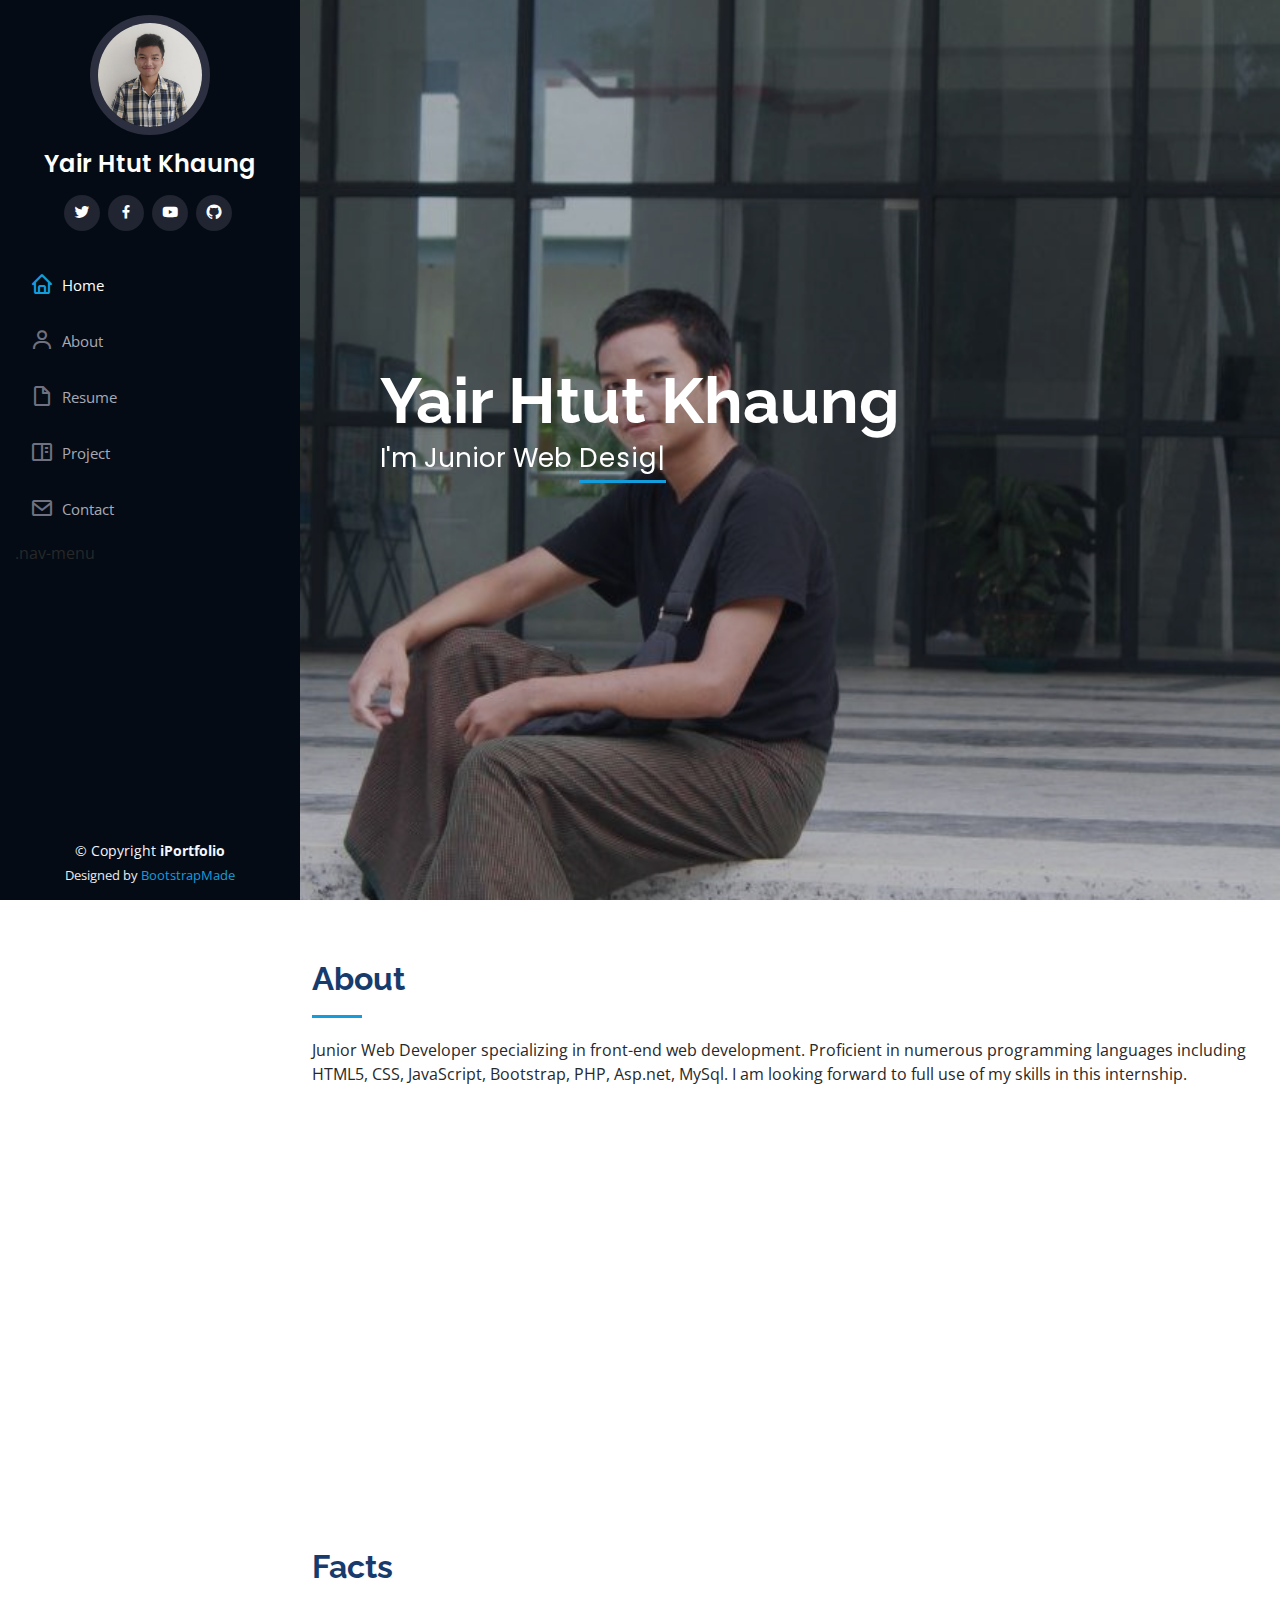
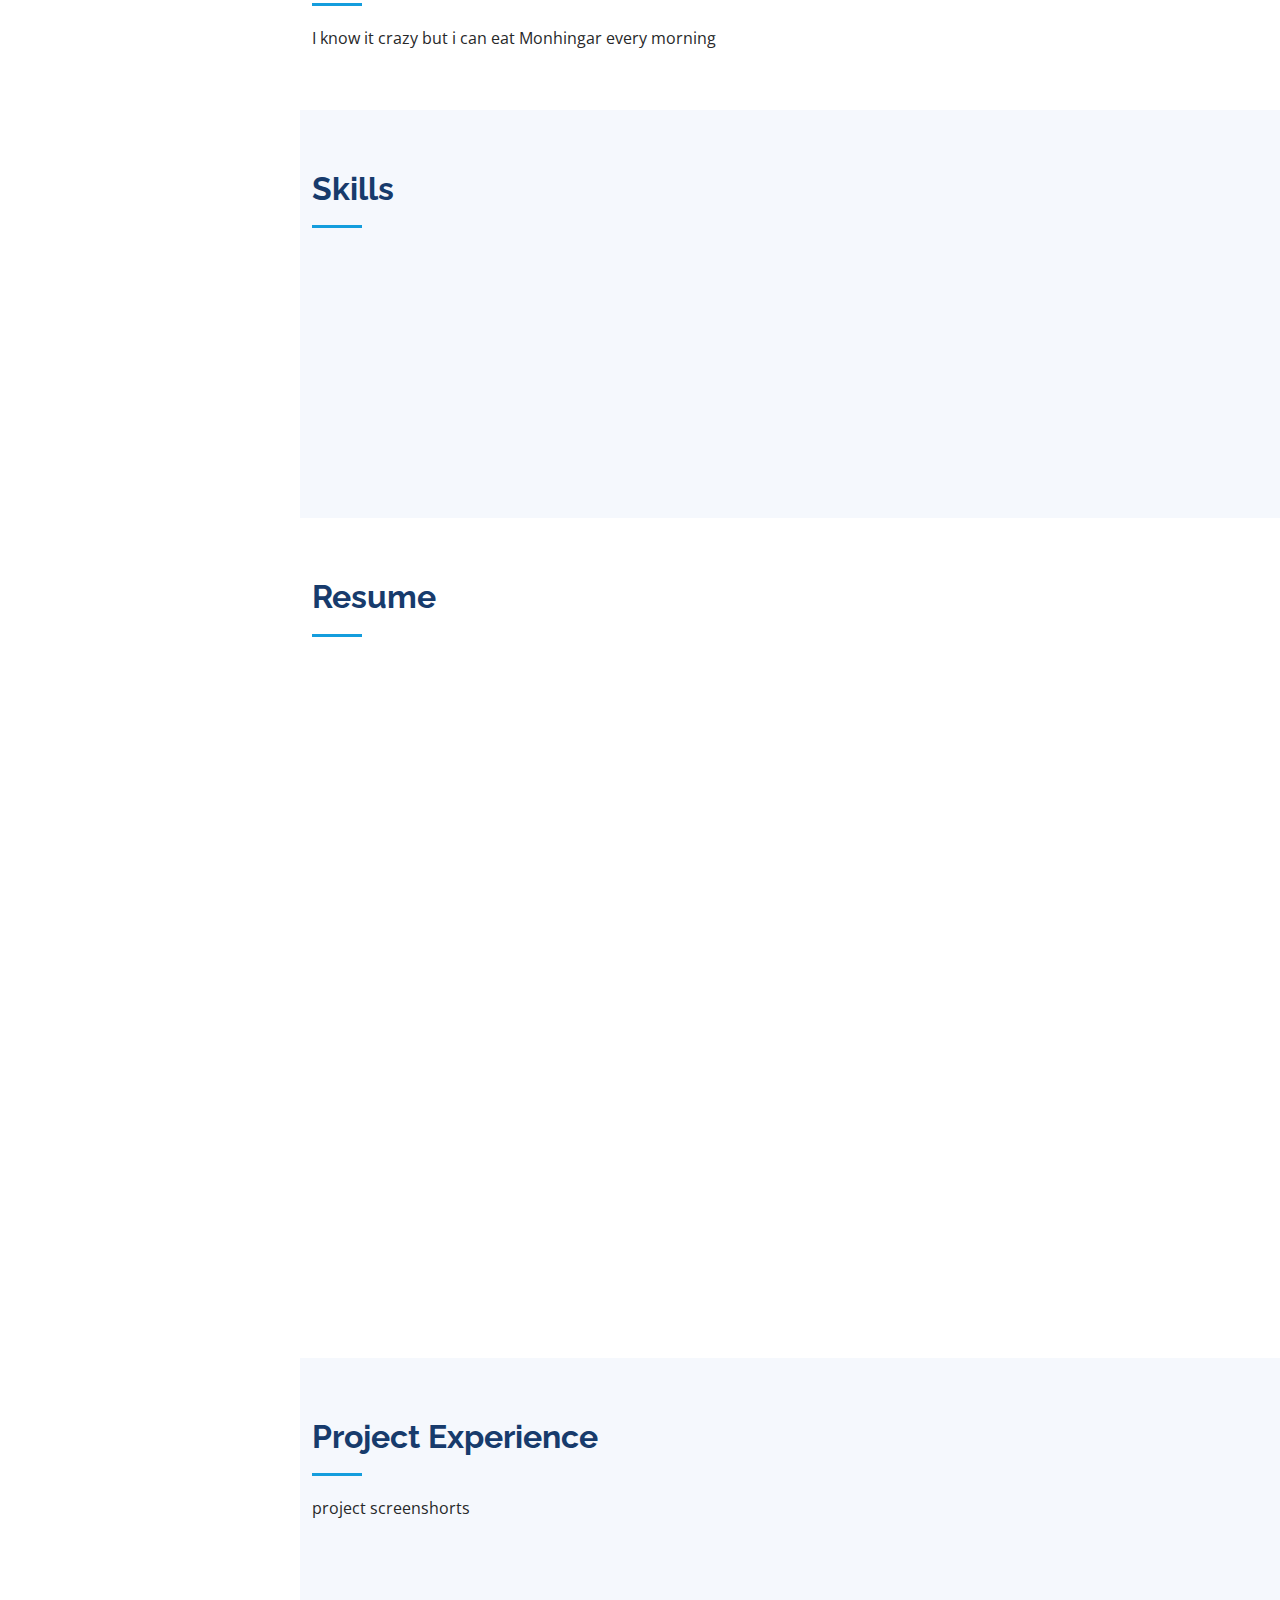
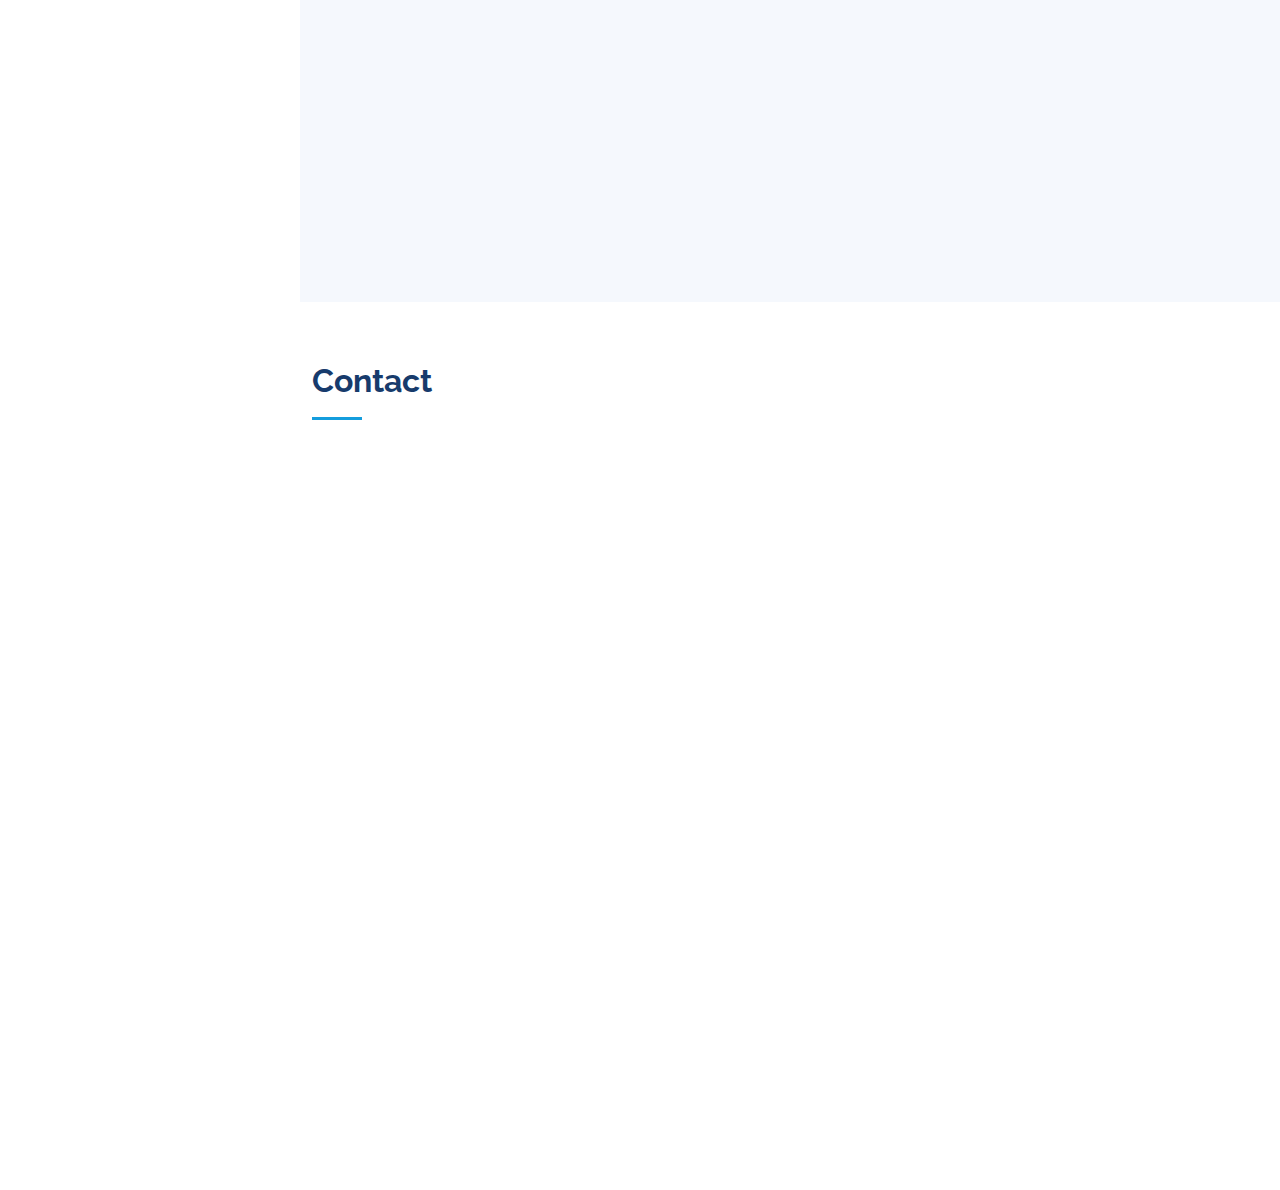
==== index.html @ b3770224 "commit changes" ====
<!DOCTYPE html>
<html lang="en">

<head>
  <meta charset="utf-8">
  <meta content="width=device-width, initial-scale=1.0" name="viewport">

  <title>iPortfolio Bootstrap Template - Index</title>
  <meta content="" name="description">
  <meta content="" name="keywords">

  <!-- Favicons -->
  <link href="assets/img/favicon.png" rel="icon">
  <link href="assets/img/apple-touch-icon.png" rel="apple-touch-icon">

  <!-- Google Fonts -->
  <link href="https://fonts.googleapis.com/css?family=Open+Sans:300,300i,400,400i,600,600i,700,700i|Raleway:300,300i,400,400i,500,500i,600,600i,700,700i|Poppins:300,300i,400,400i,500,500i,600,600i,700,700i" rel="stylesheet">

  <!-- Vendor CSS Files -->
  <link href="assets/vendor/aos/aos.css" rel="stylesheet">
  <link href="assets/vendor/bootstrap/css/bootstrap.min.css" rel="stylesheet">
  <link href="assets/vendor/bootstrap-icons/bootstrap-icons.css" rel="stylesheet">
  <link href="assets/vendor/boxicons/css/boxicons.min.css" rel="stylesheet">
  <link href="assets/vendor/glightbox/css/glightbox.min.css" rel="stylesheet">
  <link href="assets/vendor/swiper/swiper-bundle.min.css" rel="stylesheet">

  <!-- Template Main CSS File -->
  <link href="assets/css/style.css" rel="stylesheet">

  <!-- =======================================================
  * Template Name: iPortfolio - v3.7.0
  * Template URL: https://bootstrapmade.com/iportfolio-bootstrap-portfolio-websites-template/
  * Author: BootstrapMade.com
  * License: https://bootstrapmade.com/license/
  ======================================================== -->
</head>

<body>

  <!-- ======= Mobile nav toggle button ======= -->
  <i class="bi bi-list mobile-nav-toggle d-xl-none"></i>

  <!-- ======= Header ======= -->
  <header id="header">
    <div class="d-flex flex-column">

      <div class="profile">
        <img src="profile.jpg" alt="" class="img-fluid rounded-circle">
        <h1 class="text-light"><a href="index.html">Yair Htut Khaung</a></h1>
        <div class="social-links mt-3 text-center">
          <a href="https://twitter.com/YairHtutKhaung2?t=7IP4SUhb2MnYCAdB_dyRrg&s=09" class="twitter"><i class="bx bxl-twitter"></i></a>
          <a href="https://www.facebook.com/profile.php?id=100009068764516" class="facebook"><i class="bx bxl-facebook"></i></a>
          <a href="https://www.youtube.com/channel/UCmIeLTL4tIaDgio_9RzKnEw" class="youtube"><i class="bx bxl-youtube"></i></a>
          <a href="https://github.com/shino35" class="github"><i class="bx bxl-github"></i></a>
          <!-- <a href="#" class="linkedin"><i class="bx bxl-you"></i></a> -->
        </div> 
      </div>

      <nav id="navbar" class="nav-menu navbar">
        <ul>
          <li><a href="#hero" class="nav-link scrollto active"><i class="bx bx-home"></i> <span>Home</span></a></li>
          <li><a href="#about" class="nav-link scrollto"><i class="bx bx-user"></i> <span>About</span></a></li>
          <li><a href="#resume" class="nav-link scrollto"><i class="bx bx-file-blank"></i> <span>Resume</span></a></li>
          <li><a href="#portfolio" class="nav-link scrollto"><i class="bx bx-book-content"></i> <span>Project</span></a></li>
          <!-- <li><a href="#services" class="nav-link scrollto"><i class="bx bx-server"></i> <span>Services</span></a></li> -->
          <li><a href="#contact" class="nav-link scrollto"><i class="bx bx-envelope"></i> <span>Contact</span></a></li>
        </ul>
      </nav>.nav-menu
    </div>
  </header><!-- End Header -->

  <!-- ======= Hero Section ======= -->
  <section id="hero" class="d-flex flex-column justify-content-center align-items-center">
    <div class="hero-container" data-aos="fade-in">
      <h1>Yair Htut Khaung</h1>
      <p>I'm Junior Web <span class="typed" data-typed-items=" Designer, Developer, UI / UX"></span></p>
    </div>
  </section><!-- End Hero -->

  <main id="main">

    <!-- ======= About Section ======= -->
    <section id="about" class="about">
      <div class="container">

        <div class="section-title">
          <h2>About</h2>
          <p>Junior Web Developer specializing in front-end web development. Proficient in
            numerous programming languages including HTML5, CSS, JavaScript, Bootstrap,
            PHP, Asp.net, MySql. I am looking forward to full use of my skills in this internship.</p>
        </div>

        <div class="row">
          <div class="col-lg-4" data-aos="fade-right">
            <img src="main.jpg" class="img-fluid" alt="">
          </div>
          <div class="col-lg-8 pt-4 pt-lg-0 content" data-aos="fade-left">
            <h3>Junior Web Developer &amp; Junior UI/UX Designer.</h3>
            <!-- <p class="fst-italic">
              Lorem ipsum dolor sit amet, consectetur adipiscing elit, sed do eiusmod tempor incididunt ut labore et dolore
              magna aliqua.
            </p>  -->
            <br><br><br>
            <div class="row">
              <div class="col-lg-6">
                <table>
                  <tr>
                    <td>
                      <i class="bi bi-chevron-right" style="color:lightseagreen;"></i><strong>Birthday</strong><br><br>
                    </td>
                    <td>
                       <span>&nbsp;&nbsp;: 28 June 2000</span><br><br>
                    </td>
                  </tr>
                  <tr>
                    <td>
                      <i class="bi bi-chevron-right" style="color:lightseagreen;"></i><strong>Email</strong><br><br>
                    </td>
                    <td>
                       <span>&nbsp;&nbsp;: yairhtut35p@gmail.com</span><br><br>
                    </td>
                  </tr>
                  <tr>
                    <td>
                      <i class="bi bi-chevron-right" style="color:lightseagreen;"></i><strong>Phone</strong><br><br>
                    </td>
                    <td>
                       <span>&nbsp;&nbsp;: 09-751486789</span><br><br>
                    </td>
                  </tr>
                  <tr>
                    <td>
                      <i class="bi bi-chevron-right" style="color:lightseagreen;"></i><strong>Address</strong><br><br>
                    </td>
                    <td>
                       <span>&nbsp;&nbsp;: Taungoo, Bago</span><br><br>
                    </td>
                  </tr>
                </table>
                <!-- <ul>
                  
                  <li><i class="bi bi-chevron-right"></i> <strong>Birthday</strong> <span>28 June 2000</span></li>
                  <li><i class="bi bi-chevron-right"></i> <strong>Email:</strong> <span>yairhtut35p@gmail.com</span></li>
                  <li><i class="bi bi-chevron-right"></i> <strong>Phone:</strong> <span>09-751486789</span></li>
                  <li><i class="bi bi-chevron-right"></i> <strong>Address:</strong> <span>Taungoo, Bago</span></li>
                </ul> -->
              </div>
              <!-- <div class="col-lg-6">
                <ul>
                  <li><i class="bi bi-chevron-right"></i> <strong>Age:</strong> <span>30</span></li>
                  <li><i class="bi bi-chevron-right"></i> <strong>Degree:</strong> <span>Master</span></li>
                  <li><i class="bi bi-chevron-right"></i> <strong>PhEmailone:</strong> <span>email@example.com</span></li>
                  <li><i class="bi bi-chevron-right"></i> <strong>Freelance:</strong> <span>Available</span></li>
                </ul>
              </div> -->
            </div>
           
          </div>
        </div>

      </div>
    </section><!-- End About Section -->
 <!-- ======= Facts Section ======= -->
    <section id="facts" class="facts">
      <div class="container">

        <div class="section-title">
          <h2>Facts</h2>
          <p>I know it crazy but i can eat Monhingar every morning</p>
        </div>

        <!-- <div class="row no-gutters">

          <div class="col-lg-3 col-md-6 d-md-flex align-items-md-stretch" data-aos="fade-up">
            <div class="count-box">
              <i class="bi bi-emoji-smile"></i>
              <span data-purecounter-start="0" data-purecounter-end="232" data-purecounter-duration="1" class="purecounter"></span>
              <p><strong>Happy Clients</strong> consequuntur quae</p>
            </div>
          </div>

          <div class="col-lg-3 col-md-6 d-md-flex align-items-md-stretch" data-aos="fade-up" data-aos-delay="100">
            <div class="count-box">
              <i class="bi bi-journal-richtext"></i>
              <span data-purecounter-start="0" data-purecounter-end="521" data-purecounter-duration="1" class="purecounter"></span>
              <p><strong>Projects</strong> adipisci atque cum quia aut</p>
            </div>
          </div>

          <div class="col-lg-3 col-md-6 d-md-flex align-items-md-stretch" data-aos="fade-up" data-aos-delay="200">
            <div class="count-box">
              <i class="bi bi-headset"></i>
              <span data-purecounter-start="0" data-purecounter-end="1453" data-purecounter-duration="1" class="purecounter"></span>
              <p><strong>Hours Of Support</strong> aut commodi quaerat</p>
            </div>
          </div>

          <div class="col-lg-3 col-md-6 d-md-flex align-items-md-stretch" data-aos="fade-up" data-aos-delay="300">
            <div class="count-box">
              <i class="bi bi-people"></i>
              <span data-purecounter-start="0" data-purecounter-end="32" data-purecounter-duration="1" class="purecounter"></span>
              <p><strong>Hard Workers</strong> rerum asperiores dolor</p>
            </div>
          </div>

        </div> -->

      </div>
    </section><!-- End Facts Section -->

    <!-- ======= Skills Section ======= -->
    <section id="skills" class="skills section-bg">
      <div class="container">

        <div class="section-title">
          <h2>Skills</h2>
          <!-- <p>Magnam dolores commodi suscipit. Necessitatibus eius consequatur ex aliquid fuga eum quidem. Sit sint consectetur velit. Quisquam quos quisquam cupiditate. Et nemo qui impedit suscipit alias ea. Quia fugiat sit in iste officiis commodi quidem hic quas.</p> -->
        </div>

        <div class="row skills-content">

          <div class="col-lg-6" data-aos="fade-up">

            <div class="progress">
              <span class="skill">HTML <i class="val">69%</i></span>
              <div class="progress-bar-wrap">
                <div class="progress-bar" role="progressbar" aria-valuenow="69" aria-valuemin="0" aria-valuemax="69"></div>
              </div>
            </div>

            <div class="progress">
              <span class="skill">CSS <i class="val">69%</i></span>
              <div class="progress-bar-wrap">
                <div class="progress-bar" role="progressbar" aria-valuenow="69" aria-valuemin="0" aria-valuemax="69"></div>
              </div>
            </div>

            <div class="progress">
              <span class="skill">JavaScript <i class="val">60%</i></span>
              <div class="progress-bar-wrap">
                <div class="progress-bar" role="progressbar" aria-valuenow="60" aria-valuemin="0" aria-valuemax="60"></div>
              </div>
            </div>

          </div>

          <div class="col-lg-6" data-aos="fade-up" data-aos-delay="100">

            <div class="progress">
              <span class="skill">PHP <i class="val">40%</i></span>
              <div class="progress-bar-wrap">
                <div class="progress-bar" role="progressbar" aria-valuenow="40" aria-valuemin="0" aria-valuemax="40"></div>
              </div>
            </div>

            <div class="progress">
              <span class="skill">Asp.net <i class="val">50%</i></span>
              <div class="progress-bar-wrap">
                <div class="progress-bar" role="progressbar" aria-valuenow="50" aria-valuemin="0" aria-valuemax="50"></div>
              </div>
            </div>

            <div class="progress">
              <span class="skill">Bootstrap <i class="val">55%</i></span>
              <div class="progress-bar-wrap">
                <div class="progress-bar" role="progressbar" aria-valuenow="55" aria-valuemin="0" aria-valuemax="55"></div>
              </div>
            </div>

          </div>

        </div>

      </div>
    </section><!-- End Skills Section -->

    <!-- ======= Resume Section ======= -->
    <section id="resume" class="resume">
      <div class="container">

        <div class="section-title">
          <h2>Resume</h2>
          <!-- <p>Magnam dolores commodi suscipit. Necessitatibus eius consequatur ex aliquid fuga eum quidem. Sit sint consectetur velit. Quisquam quos quisquam cupiditate. Et nemo qui impedit suscipit alias ea. Quia fugiat sit in iste officiis commodi quidem hic quas.</p> -->
        </div>

        <div class="row">
          <div class="col-lg-6" data-aos="fade-up">
            <h3 class="resume-title">Summary</h3>
            <div class="resume-item pb-0">
              <h4>Yair Htut Khaung</h4>
              <p><em>Junior Web Developer specializing in front-end web development. Proficient in
                numerous programming languages including HTML5, CSS, JavaScript, Bootstrap,
                PHP, Asp.net, MySql. I am looking forward to full use of my skills in this internship.</em></p>
              <ul>
                <li>Thida Street , Taungoo , Bago</li>
                <li>09-751486789</li>
                <li>yairhtut35p@gmail.com</li>
              </ul>
            </div>
             

            
            <h3 class="resume-title">Education</h3>
            <div class="resume-item">
              
              <h5>2016-2017</h5>
              <p><em> No(1) Education High School</em></p>
              <!-- <p>Qui deserunt veniam. Et sed aliquam labore tempore sed quisquam iusto autem sit. Ea vero voluptatum qui ut dignissimos deleniti nerada porti sand markend</p> -->
            </div>
            <div class="resume-item">
             
              <h5> 2022 present</h5>
              <p><em> University of Computer Studied Taungoo</em></p>
              <!-- <p>Quia nobis sequi est occaecati aut. Repudiandae et iusto quae reiciendis et quis Eius vel ratione eius unde vitae rerum voluptates asperiores voluptatem Earum molestiae consequatur neque etlon sader mart dila</p> -->
            </div>
          </div>
          



 
          <div class="col-lg-6" data-aos="fade-up" data-aos-delay="100">
            <h3 class="resume-title">Project Experience</h3>
            <div class="resume-item">
              <h4>front-end Web development</h4>
              <h5>2017-2018</h5>
              <p><em> Mobile Development – Android Java( UI /
                UX)
                
                "ဥပဒေ ရေးရာ အဖြာဖြာ" 2nd year <br> People Choice Award</em></p>
                

                 <br><br><br></div>
                 <div class="resume-item">
                 <h5>2017-2018</h5>
              <p><em> Mobile Development – Android Java( UI /
                UX)
                
                "CU voting for fresher welcome" fifth year </em></p>
                

                 <br><br><br></div><div class="resume-item">
                <h5>2018-2019 </h5>
              <p><em>Web Development – Asp.net (UI / UX )

                “DUHD Sale Housing” 3rd year</em></p>
            </div></div>
            <!-- <div class="resume-item">
               <h4>Graphic design specialist</h4> 
              
              
            </div> -->
          </div>
        </div>

      </div>
    </section><!-- End Resume Section -->

    <!-- ======= Portfolio Section ======= -->
    <section id="portfolio" class="portfolio section-bg">
      <div class="container">

        <div class="section-title">
          <h2>Project Experience</h2>
          <p>project screenshorts</p>
        </div>

        <div class="row" data-aos="fade-up">
          <div class="col-lg-12 d-flex justify-content-center">
            <ul id="portfolio-flters">
              <li data-filter="*" class="filter-active">All</li>
              <li data-filter=".filter-app">App</li>
              <li data-filter=".filter-web">Web</li>
            </ul>
          </div>
        </div>

        <div class="row portfolio-container" data-aos="fade-up" data-aos-delay="100">

          <div class="col-lg-4 col-md-6 portfolio-item filter-app">
            <div class="portfolio-wrap">
              
              <img src="andriod (2).jpg" class="img-fluid" alt="">
              <div class="portfolio-links">
                <a href="andriod (2).jpg" data-gallery="portfolioGallery" class="portfolio-lightbox" title="2017-2018 Android Project"><i class="bx bx-plus"></i></a>
                <!-- <a href="portfolio-details.html" title="More Details"><i class="bx bx-link"></i></a> -->
              </div>
            </div>
          </div>

          <div class="col-lg-4 col-md-6 portfolio-item filter-app">
            <div class="portfolio-wrap">
              <img src="andriod (1).jpg" class="img-fluid" alt="">
              <div class="portfolio-links">
                <a href="andriod (1).jpg" data-gallery="portfolioGallery" class="portfolio-lightbox" title="2017-2018 Android Project"><i class="bx bx-plus"></i></a>
                <!-- <a href="portfolio-details.html" title="More Details"><i class="bx bx-link"></i></a> -->
              </div>
            </div>
          </div>

          <div class="col-lg-4 col-md-6 portfolio-item filter-app">
            <div class="portfolio-wrap">
              <img src="andriod (3).jpg" class="img-fluid" alt="">
              <div class="portfolio-links">
                <a href="andriod (3).jpg" data-gallery="portfolioGallery" class="portfolio-lightbox" title="2017-2018 Android Project"><i class="bx bx-plus"></i></a>
                <!-- <a href="portfolio-details.html" title="More Details"><i class="bx bx-link"></i></a> -->
              </div>
            </div>
          </div>

          <div class="col-lg-4 col-md-6 portfolio-item filter-app">
            <div class="portfolio-wrap">
              <img src="andriod (4).jpg" class="img-fluid" alt="">
              <div class="portfolio-links">
                <a href="andriod (4).jpg" data-gallery="portfolioGallery" class="portfolio-lightbox" title="2017-2018 Android Project"><i class="bx bx-plus"></i></a>
                <!-- <a href="portfolio-details.html" title="More Details"><i class="bx bx-link"></i></a> -->
              </div>
            </div>
          </div>

          <div class="col-lg-4 col-md-6 portfolio-item filter-app">
            <div class="portfolio-wrap">
              <img src="andriod (5).jpg" class="img-fluid" alt="">
              <div class="portfolio-links">
                <a href="andriod (5).jpg" data-gallery="portfolioGallery" class="portfolio-lightbox" title="2017-2018 Android Project"><i class="bx bx-plus"></i></a>
                <!-- <a href="portfolio-details.html" title="More Details"><i class="bx bx-link"></i></a> -->
              </div>
            </div>
          </div>

          <div class="col-lg-4 col-md-6 portfolio-item filter-web">
            <div class="portfolio-wrap">
              <img src="web1.jpg" class="img-fluid" alt="">
              <div class="portfolio-links">
                <a href="web1.jpg" data-gallery="portfolioGallery" class="portfolio-lightbox" title="2018-2019
                Web Development Asp.net"><i class="bx bx-plus"></i></a>
                <!-- <a href="portfolio-details.html" title="More Details"><i class="bx bx-link"></i></a> -->
              </div>
            </div>
          </div>

          <div class="col-lg-4 col-md-6 portfolio-item filter-web">
            <div class="portfolio-wrap">
              <img src="web2.jpg" class="img-fluid" alt="">
              <div class="portfolio-links">
                <a href="web2.jpg" data-gallery="portfolioGallery" class="portfolio-lightbox" title="2018-2019
                Web Development Asp.net"><i class="bx bx-plus"></i></a>
                <!-- <a href="portfolio-details.html" title="More Details"><i class="bx bx-link"></i></a> -->
              </div>
            </div>
          </div>

          <div class="col-lg-4 col-md-6 portfolio-item filter-web">
            <div class="portfolio-wrap">
              <img src="web3.jpg" class="img-fluid" alt="">
              <div class="portfolio-links">
                <a href="web3.jpg" data-gallery="portfolioGallery" class="portfolio-lightbox" title="2018-2019
                Web Development Asp.net"><i class="bx bx-plus"></i></a>
                <!-- <a href="portfolio-details.html" title="More Details"><i class="bx bx-link"></i></a> -->
              </div>
            </div>
          </div>

          <div class="col-lg-4 col-md-6 portfolio-item filter-web">
            <div class="portfolio-wrap">
              <img src="web4.jpg" class="img-fluid" alt="">
              <div class="portfolio-links">
                <a href="web4.jpg" data-gallery="portfolioGallery" class="portfolio-lightbox" title="2018-2019
                Web Development Asp.net"><i class="bx bx-plus"></i></a>
                <!-- <a href="portfolio-details.html" title="More Details"><i class="bx bx-link"></i></a> -->
              </div>
            </div>
          </div>
          <div class="col-lg-4 col-md-6 portfolio-item filter-web">
            <div class="portfolio-wrap">
              <img src="assets/img/portfolio/DUHD Sale Housing4.jpg" class="img-fluid" alt="">
              <div class="portfolio-links">
                <a href="assets/img/portfolio/DUHD Sale Housing4.jpg" data-gallery="portfolioGallery" class="portfolio-lightbox" title="2018-2019
                Web Development Asp.net"><i class="bx bx-plus"></i></a>
                <!-- <a href="portfolio-details.html" title="More Details"><i class="bx bx-link"></i></a> -->
              </div>
            </div>
          </div>

        </div>

      </div>
    </section><!-- End Portfolio Section -->

    <!-- ======= Services Section ======= -->
    <!-- <section id="services" class="services">
      <div class="container">

        <div class="section-title">
          <h2>Services</h2>
          <p>Magnam dolores commodi suscipit. Necessitatibus eius consequatur ex aliquid fuga eum quidem. Sit sint consectetur velit. Quisquam quos quisquam cupiditate. Et nemo qui impedit suscipit alias ea. Quia fugiat sit in iste officiis commodi quidem hic quas.</p>
        </div>

        <div class="row">
          <div class="col-lg-4 col-md-6 icon-box" data-aos="fade-up">
            <div class="icon"><i class="bi bi-briefcase"></i></div>
            <h4 class="title"><a href="">Lorem Ipsum</a></h4>
            <p class="description">Voluptatum deleniti atque corrupti quos dolores et quas molestias excepturi sint occaecati cupiditate non provident</p>
          </div>
          <div class="col-lg-4 col-md-6 icon-box" data-aos="fade-up" data-aos-delay="100">
            <div class="icon"><i class="bi bi-card-checklist"></i></div>
            <h4 class="title"><a href="">Dolor Sitema</a></h4>
            <p class="description">Minim veniam, quis nostrud exercitation ullamco laboris nisi ut aliquip ex ea commodo consequat tarad limino ata</p>
          </div>
          <div class="col-lg-4 col-md-6 icon-box" data-aos="fade-up" data-aos-delay="200">
            <div class="icon"><i class="bi bi-bar-chart"></i></div>
            <h4 class="title"><a href="">Sed ut perspiciatis</a></h4>
            <p class="description">Duis aute irure dolor in reprehenderit in voluptate velit esse cillum dolore eu fugiat nulla pariatur</p>
          </div>
          <div class="col-lg-4 col-md-6 icon-box" data-aos="fade-up" data-aos-delay="300">
            <div class="icon"><i class="bi bi-binoculars"></i></div>
            <h4 class="title"><a href="">Magni Dolores</a></h4>
            <p class="description">Excepteur sint occaecat cupidatat non proident, sunt in culpa qui officia deserunt mollit anim id est laborum</p>
          </div>
          <div class="col-lg-4 col-md-6 icon-box" data-aos="fade-up" data-aos-delay="400">
            <div class="icon"><i class="bi bi-brightness-high"></i></div>
            <h4 class="title"><a href="">Nemo Enim</a></h4>
            <p class="description">At vero eos et accusamus et iusto odio dignissimos ducimus qui blanditiis praesentium voluptatum deleniti atque</p>
          </div>
          <div class="col-lg-4 col-md-6 icon-box" data-aos="fade-up" data-aos-delay="500">
            <div class="icon"><i class="bi bi-calendar4-week"></i></div>
            <h4 class="title"><a href="">Eiusmod Tempor</a></h4>
            <p class="description">Et harum quidem rerum facilis est et expedita distinctio. Nam libero tempore, cum soluta nobis est eligendi</p>
          </div>
        </div>

      </div> -->
    </section><!-- End Services Section -->

    <!-- ======= Testimonials Section ======= -->
    <!-- <section id="testimonials" class="testimonials section-bg">
      <div class="container">

        <div class="section-title">
          <h2>Testimonials</h2>
          <p>Magnam dolores commodi suscipit. Necessitatibus eius consequatur ex aliquid fuga eum quidem. Sit sint consectetur velit. Quisquam quos quisquam cupiditate. Et nemo qui impedit suscipit alias ea. Quia fugiat sit in iste officiis commodi quidem hic quas.</p>
        </div>

        <div class="testimonials-slider swiper" data-aos="fade-up" data-aos-delay="100">
          <div class="swiper-wrapper">

            <div class="swiper-slide">
              <div class="testimonial-item" data-aos="fade-up">
                <p>
                  <i class="bx bxs-quote-alt-left quote-icon-left"></i>
                  Proin iaculis purus consequat sem cure digni ssim donec porttitora entum suscipit rhoncus. Accusantium quam, ultricies eget id, aliquam eget nibh et. Maecen aliquam, risus at semper.
                  <i class="bx bxs-quote-alt-right quote-icon-right"></i>
                </p>
                <img src="assets/img/testimonials/testimonials-1.jpg" class="testimonial-img" alt="">
                <h3>Saul Goodman</h3>
                <h4>Ceo &amp; Founder</h4>
              </div>
            </div><!-- End testimonial item -->

            <!-- <div class="swiper-slide">
              <div class="testimonial-item" data-aos="fade-up" data-aos-delay="100">
                <p>
                  <i class="bx bxs-quote-alt-left quote-icon-left"></i>
                  Export tempor illum tamen malis malis eram quae irure esse labore quem cillum quid cillum eram malis quorum velit fore eram velit sunt aliqua noster fugiat irure amet legam anim culpa.
                  <i class="bx bxs-quote-alt-right quote-icon-right"></i>
                </p>
                <img src="assets/img/testimonials/testimonials-2.jpg" class="testimonial-img" alt="">
                <h3>Sara Wilsson</h3>
                <h4>Designer</h4>
              </div>
            </div> -->
            <!-- End testimonial item -->

            <!-- <div class="swiper-slide">
              <div class="testimonial-item" data-aos="fade-up" data-aos-delay="200">
                <p>
                  <i class="bx bxs-quote-alt-left quote-icon-left"></i>
                  Enim nisi quem export duis labore cillum quae magna enim sint quorum nulla quem veniam duis minim tempor labore quem eram duis noster aute amet eram fore quis sint minim.
                  <i class="bx bxs-quote-alt-right quote-icon-right"></i>
                </p>
                <img src="assets/img/testimonials/testimonials-3.jpg" class="testimonial-img" alt="">
                <h3>Jena Karlis</h3>
                <h4>Store Owner</h4>
              </div>
            </div>  -->
            <!-- End testimonial item -->

            <!-- <div class="swiper-slide">
              <div class="testimonial-item" data-aos="fade-up" data-aos-delay="300">
                <p>
                  <i class="bx bxs-quote-alt-left quote-icon-left"></i>
                  Fugiat enim eram quae cillum dolore dolor amet nulla culpa multos export minim fugiat minim velit minim dolor enim duis veniam ipsum anim magna sunt elit fore quem dolore labore illum veniam.
                  <i class="bx bxs-quote-alt-right quote-icon-right"></i>
                </p>
                <img src="assets/img/testimonials/testimonials-4.jpg" class="testimonial-img" alt="">
                <h3>Matt Brandon</h3>
                <h4>Freelancer</h4>
              </div>
            </div> -->
            <!-- End testimonial item -->

            <!-- <div class="swiper-slide">
              <div class="testimonial-item" data-aos="fade-up" data-aos-delay="400">
                <p>
                  <i class="bx bxs-quote-alt-left quote-icon-left"></i>
                  Quis quorum aliqua sint quem legam fore sunt eram irure aliqua veniam tempor noster veniam enim culpa labore duis sunt culpa nulla illum cillum fugiat legam esse veniam culpa fore nisi cillum quid.
                  <i class="bx bxs-quote-alt-right quote-icon-right"></i>
                </p>
                <img src="assets/img/testimonials/testimonials-5.jpg" class="testimonial-img" alt="">
                <h3>John Larson</h3>
                <h4>Entrepreneur</h4>
              </div>
            </div> -->
            <!-- End testimonial item -->

          </div>
          <div class="swiper-pagination"></div>
        </div>

      </div>
    </section>
    <!-- End Testimonials Section -->

    <!-- ======= Contact Section ======= -->
    <section id="contact" class="contact">
      <div class="container">

        <div class="section-title">
          <h2>Contact</h2>
          <!-- <p>Magnam dolores commodi suscipit. Necessitatibus eius consequatur ex aliquid fuga eum quidem. Sit sint consectetur velit. Quisquam quos quisquam cupiditate. Et nemo qui impedit suscipit alias ea. Quia fugiat sit in iste officiis commodi quidem hic quas.</p> -->
        </div>

        <div class="row" data-aos="fade-in">

          <div class="col-lg-5 d-flex align-items-stretch">
            <div class="info">
              <div class="address">
                <i class="bi bi-geo-alt"></i>
                <h4>Location:</h4>
                <p>Thida Street, Taungoo, Bago</p>
              </div>

              <div class="email">
                <i class="bi bi-envelope"></i>
                <h4>Email:</h4>
                <p>yairhtut35p@gmail.com</p>
              </div>

              <div class="phone">
                <i class="bi bi-phone"></i>
                <h4>Call:</h4>
                <p>+959751486789</p>
              </div>

              <iframe src="https://maps.google.com/maps?q=Taungoo%20Thida&t=&z=13&ie=UTF8&iwloc=&output=embed" frameborder="0" scrolling="no" marginheight="0" marginwidth="0"></iframe>
            </div>

          </div>

          <div class="col-lg-7 mt-5 mt-lg-0 d-flex align-items-stretch">
            <form action="contact.php" method="post" role="form" class="php-email-form">
              <div class="row">
                <div class="form-group col-md-6">
                  <label for="name">Your Name</label>
                  <input type="text" name="name" class="form-control" id="name" required>
                </div>
                <div class="form-group col-md-6">
                  <label for="name">Your Email</label>
                  <input type="email" class="form-control" name="email" id="email" required>
                </div>
              </div>
              <div class="form-group">
                <label for="name">Subject</label>
                <input type="text" class="form-control" name="subject" id="subject" required>
              </div>
              <div class="form-group">
                <label for="name">Message</label>
                <textarea class="form-control" name="message" rows="10" required></textarea>
              </div>
              <div class="my-3">
                <div class="loading">Loading</div>
                <div class="error-message"></div>
                <div class="sent-message">Your message has been sent. Thank you!</div>
              </div>
              <div class="text-center"><button type="submit">Send Message</button></div>
            </form>
          </div>

        </div>

      </div>
    </section><!-- End Contact Section -->

  </main><!-- End #main -->

  <!-- ======= Footer ======= -->
  <footer id="footer">
    <div class="container">
      <div class="copyright">
        &copy; Copyright <strong><span>iPortfolio</span></strong>
      </div>
      <div class="credits">
        <!-- All the links in the footer should remain intact. -->
        <!-- You can delete the links only if you purchased the pro version. -->
        <!-- Licensing information: https://bootstrapmade.com/license/ -->
        <!-- Purchase the pro version with working PHP/AJAX contact form: https://bootstrapmade.com/iportfolio-bootstrap-portfolio-websites-template/ -->
        Designed by <a href="https://bootstrapmade.com/">BootstrapMade</a>
      </div>
    </div>
  </footer><!-- End  Footer -->

  <a href="#" class="back-to-top d-flex align-items-center justify-content-center"><i class="bi bi-arrow-up-short"></i></a>

  <!-- Vendor JS Files -->
  <script src="assets/vendor/purecounter/purecounter_vanilla.js"></script>
  <script src="assets/vendor/aos/aos.js"></script>
  <script src="assets/vendor/bootstrap/js/bootstrap.bundle.min.js"></script>
  <script src="assets/vendor/glightbox/js/glightbox.min.js"></script>
  <script src="assets/vendor/isotope-layout/isotope.pkgd.min.js"></script>
  <script src="assets/vendor/swiper/swiper-bundle.min.js"></script>
  <script src="assets/vendor/typed.js/typed.min.js"></script>
  <script src="assets/vendor/waypoints/noframework.waypoints.js"></script>
  <script src="assets/vendor/php-email-form/validate.js"></script>

 

  <!-- Template Main JS File -->
  <script src="assets/js/main.js"></script>

</body>

</html>
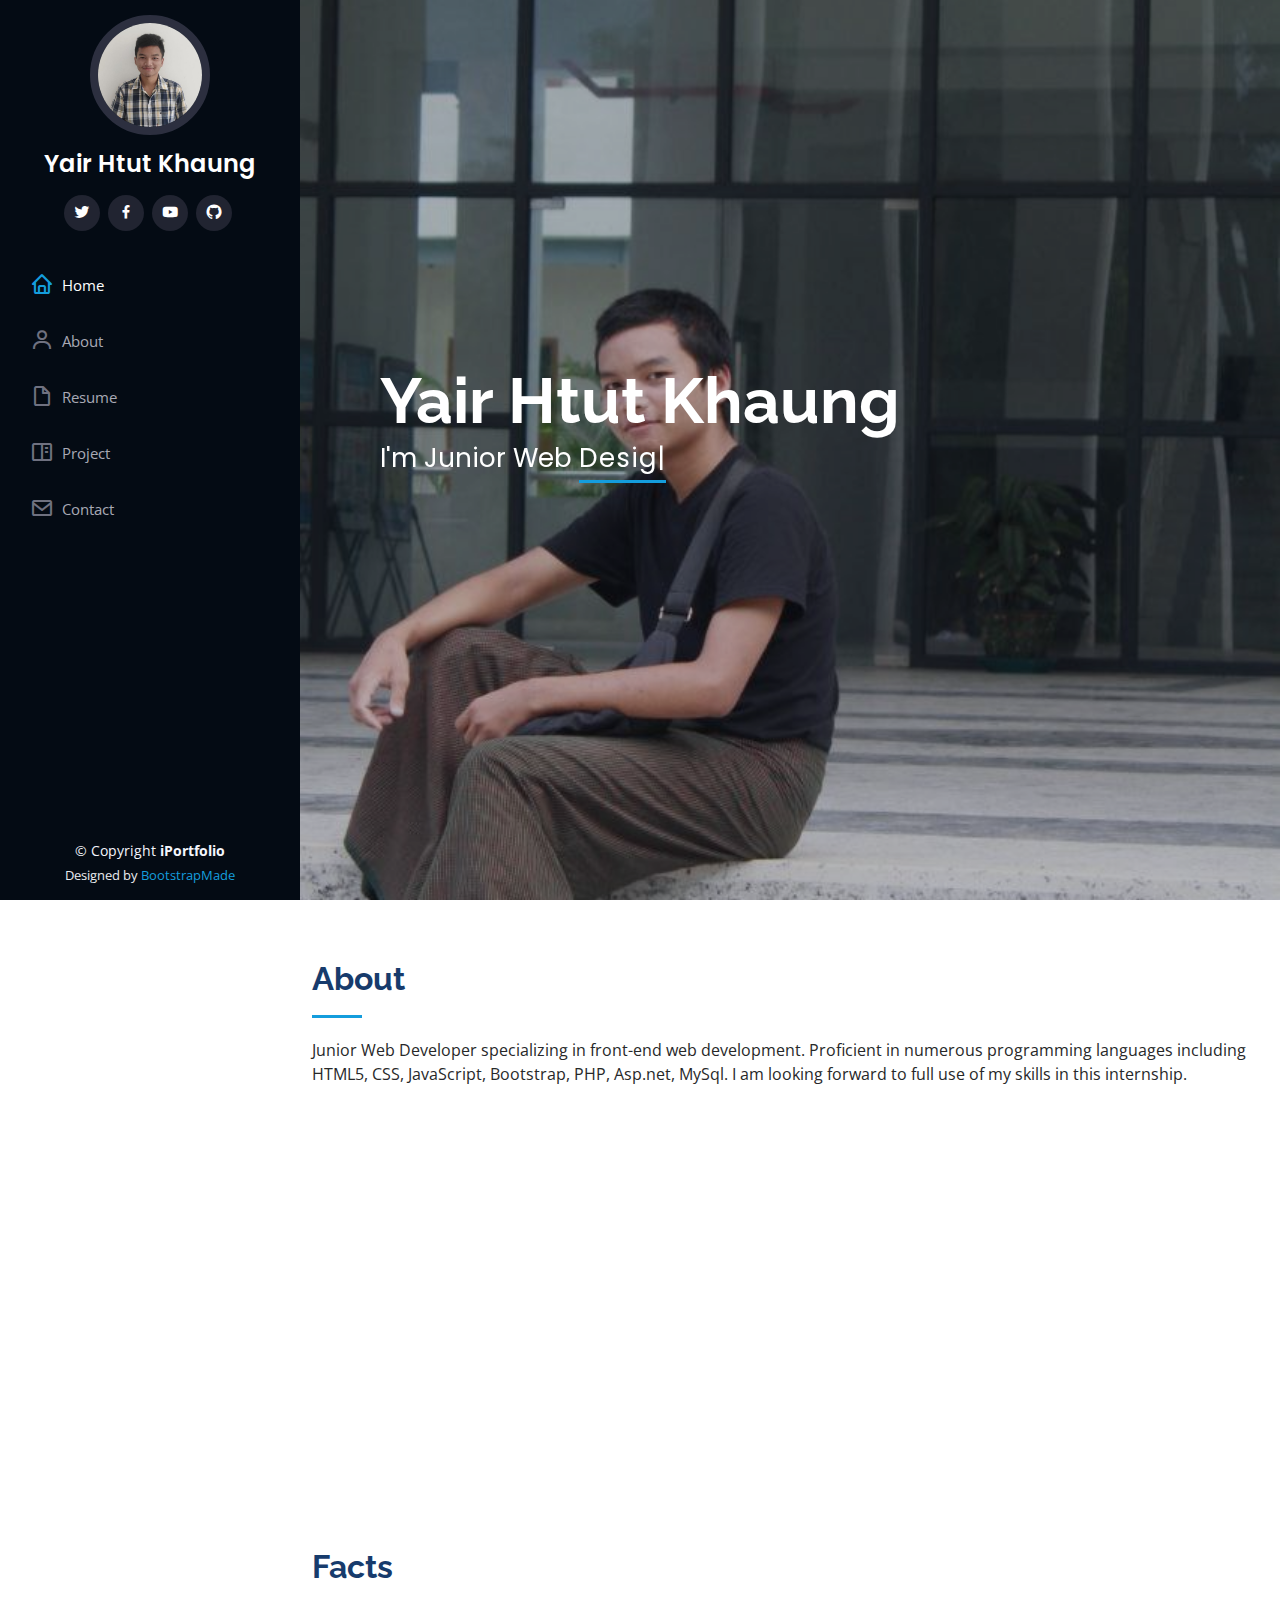
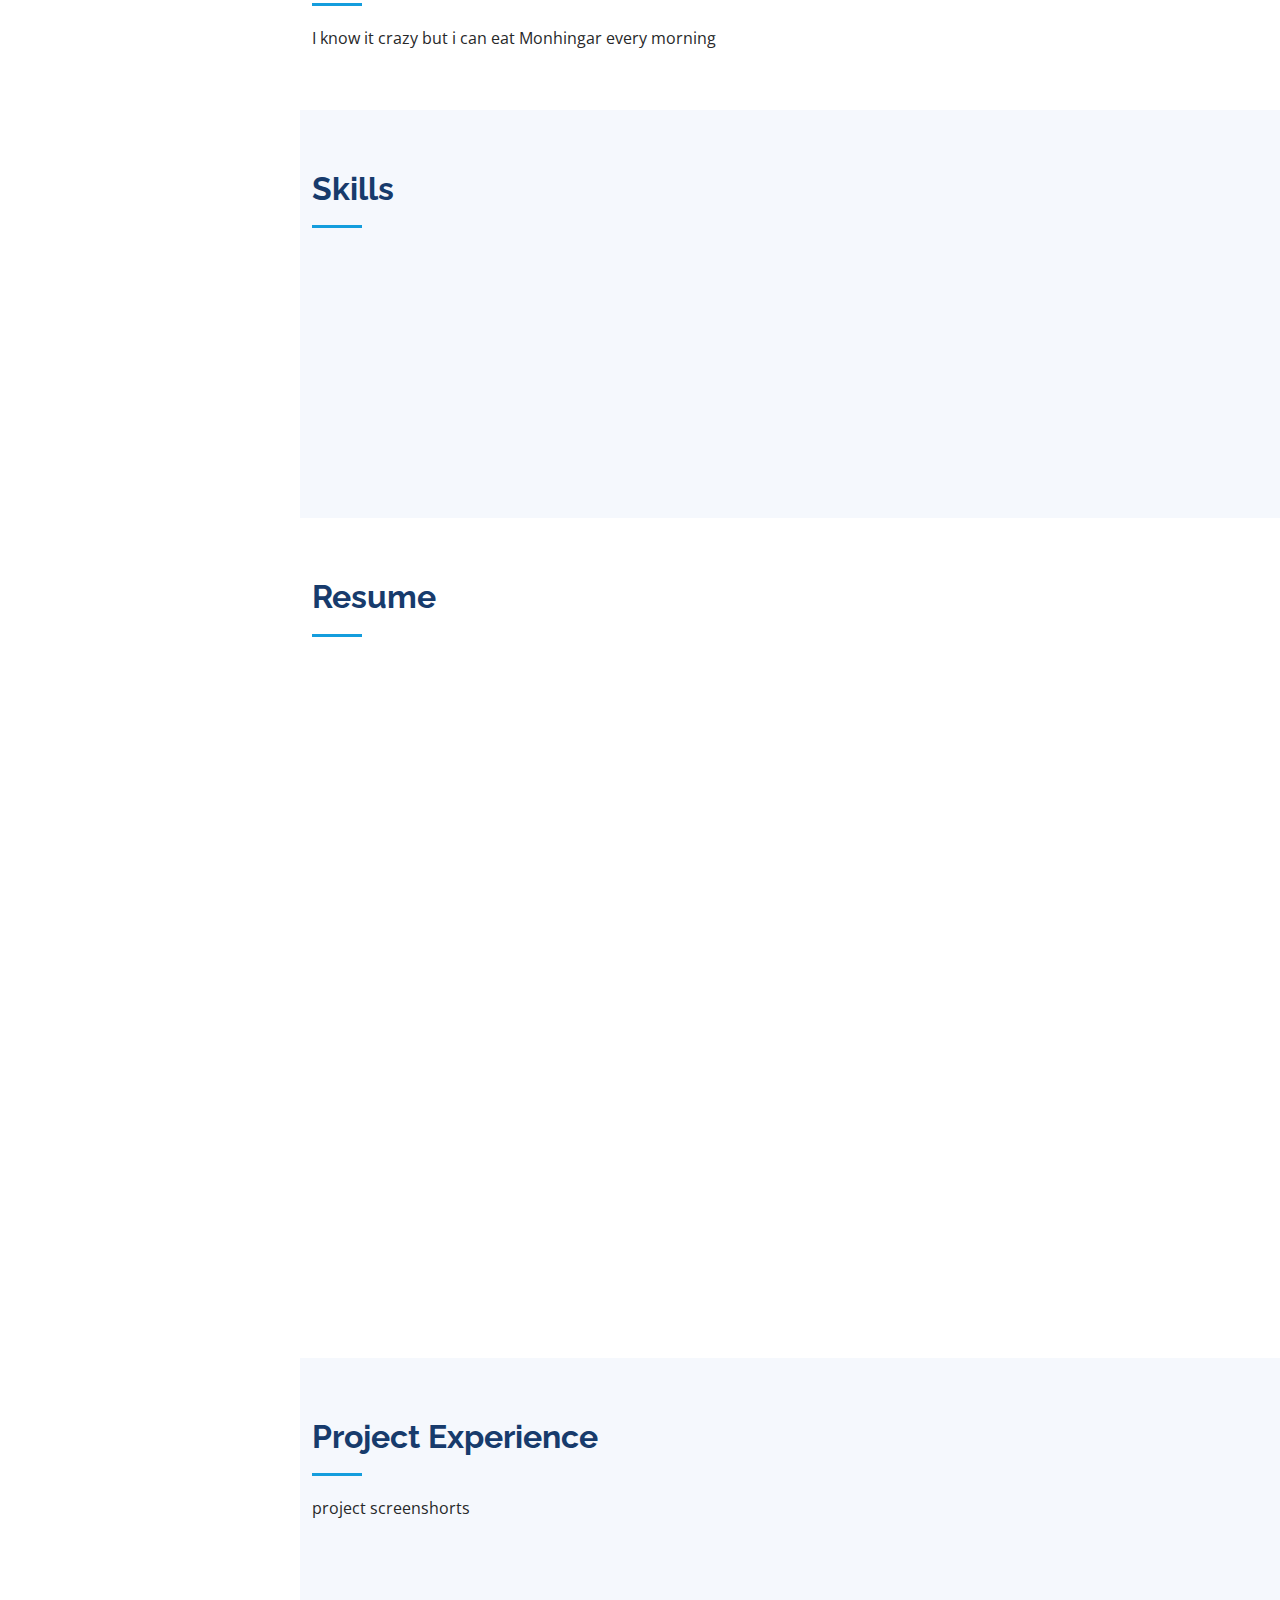
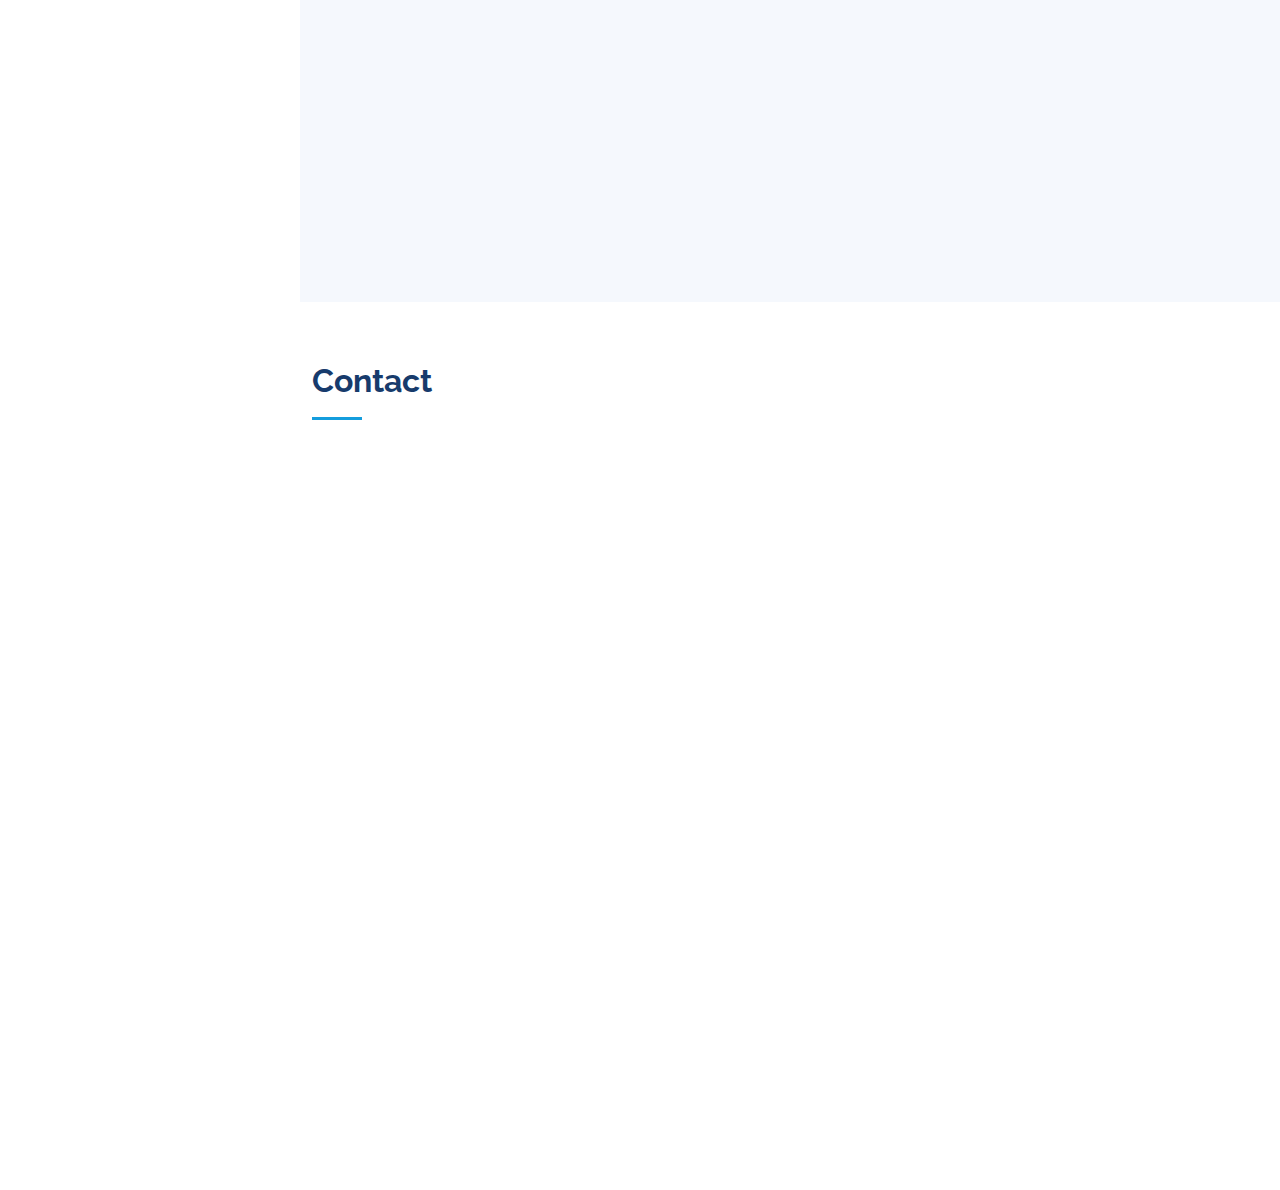
==== commit 332728eb: "commit 1 changes" ====
--- a/index.html
+++ b/index.html
@@ -65,7 +65,7 @@
           <!-- <li><a href="#services" class="nav-link scrollto"><i class="bx bx-server"></i> <span>Services</span></a></li> -->
           <li><a href="#contact" class="nav-link scrollto"><i class="bx bx-envelope"></i> <span>Contact</span></a></li>
         </ul>
-      </nav>.nav-menu
+      </nav>
     </div>
   </header><!-- End Header -->
 
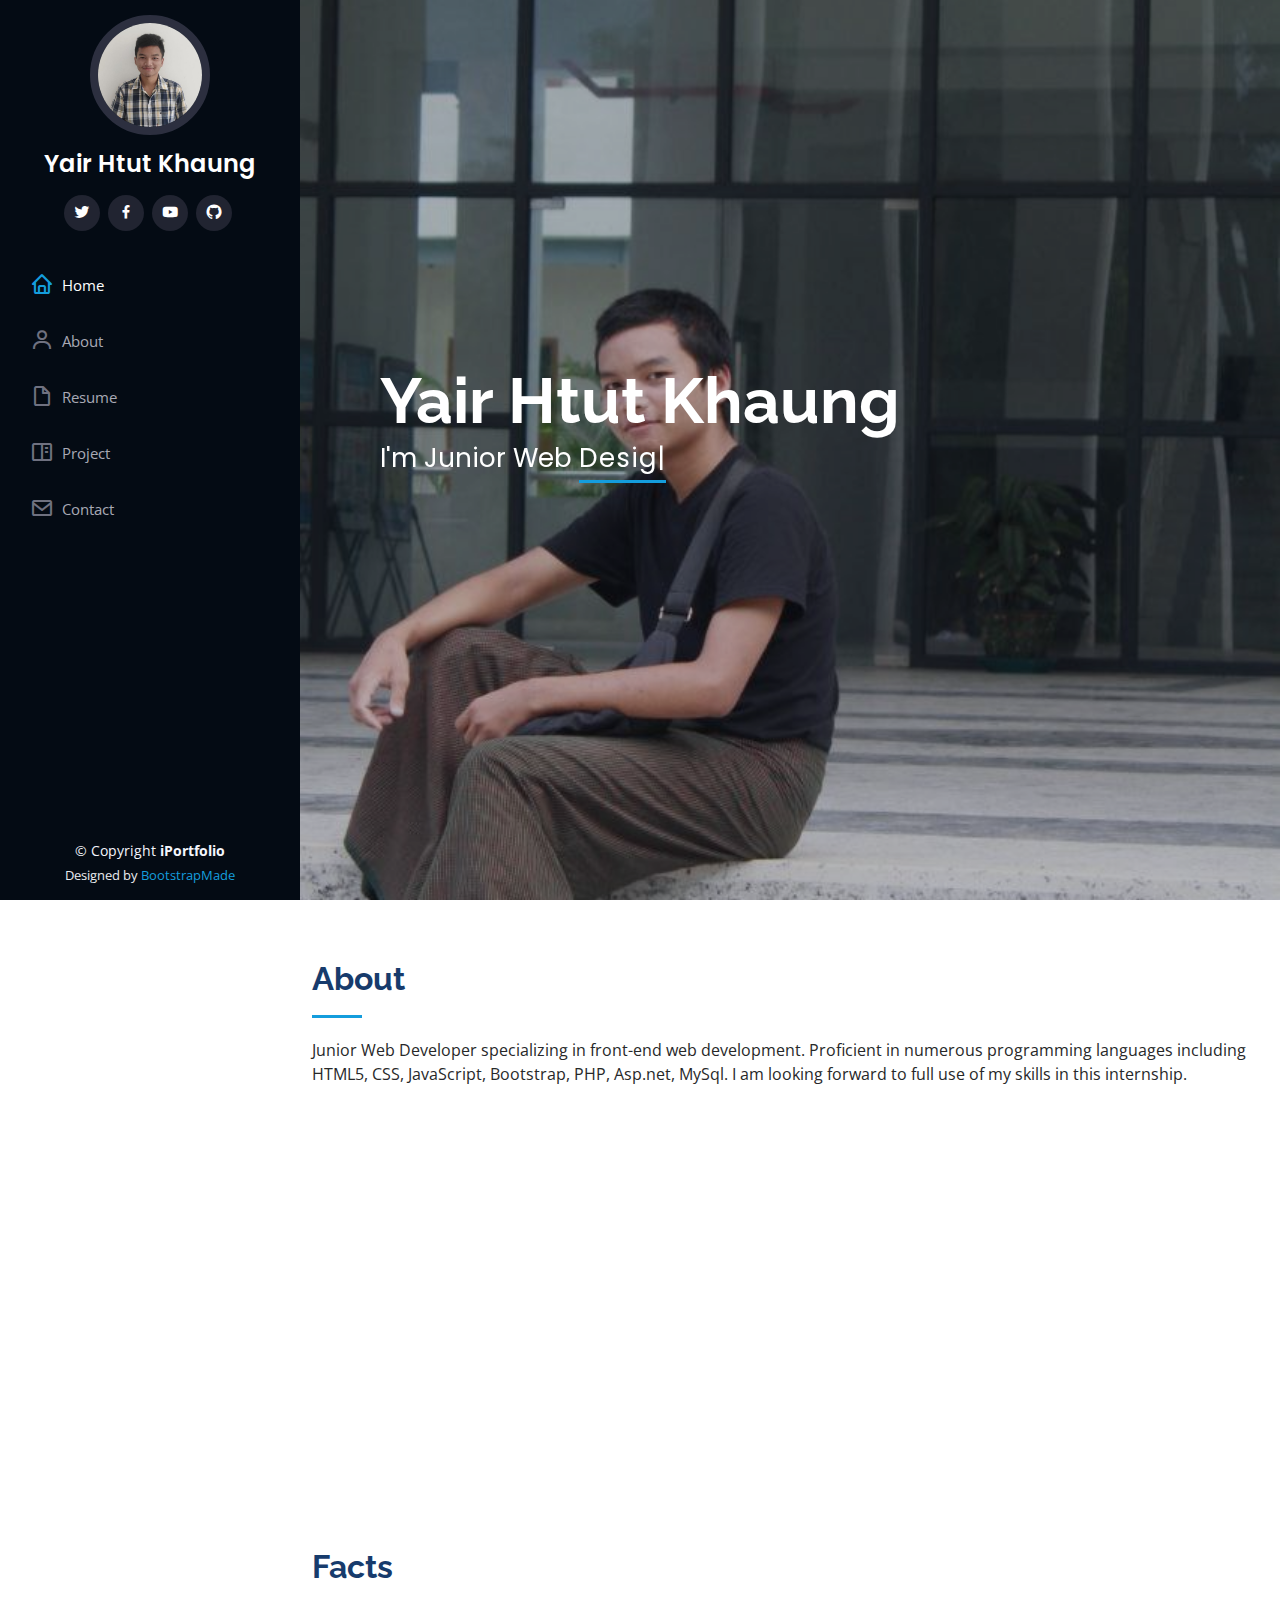
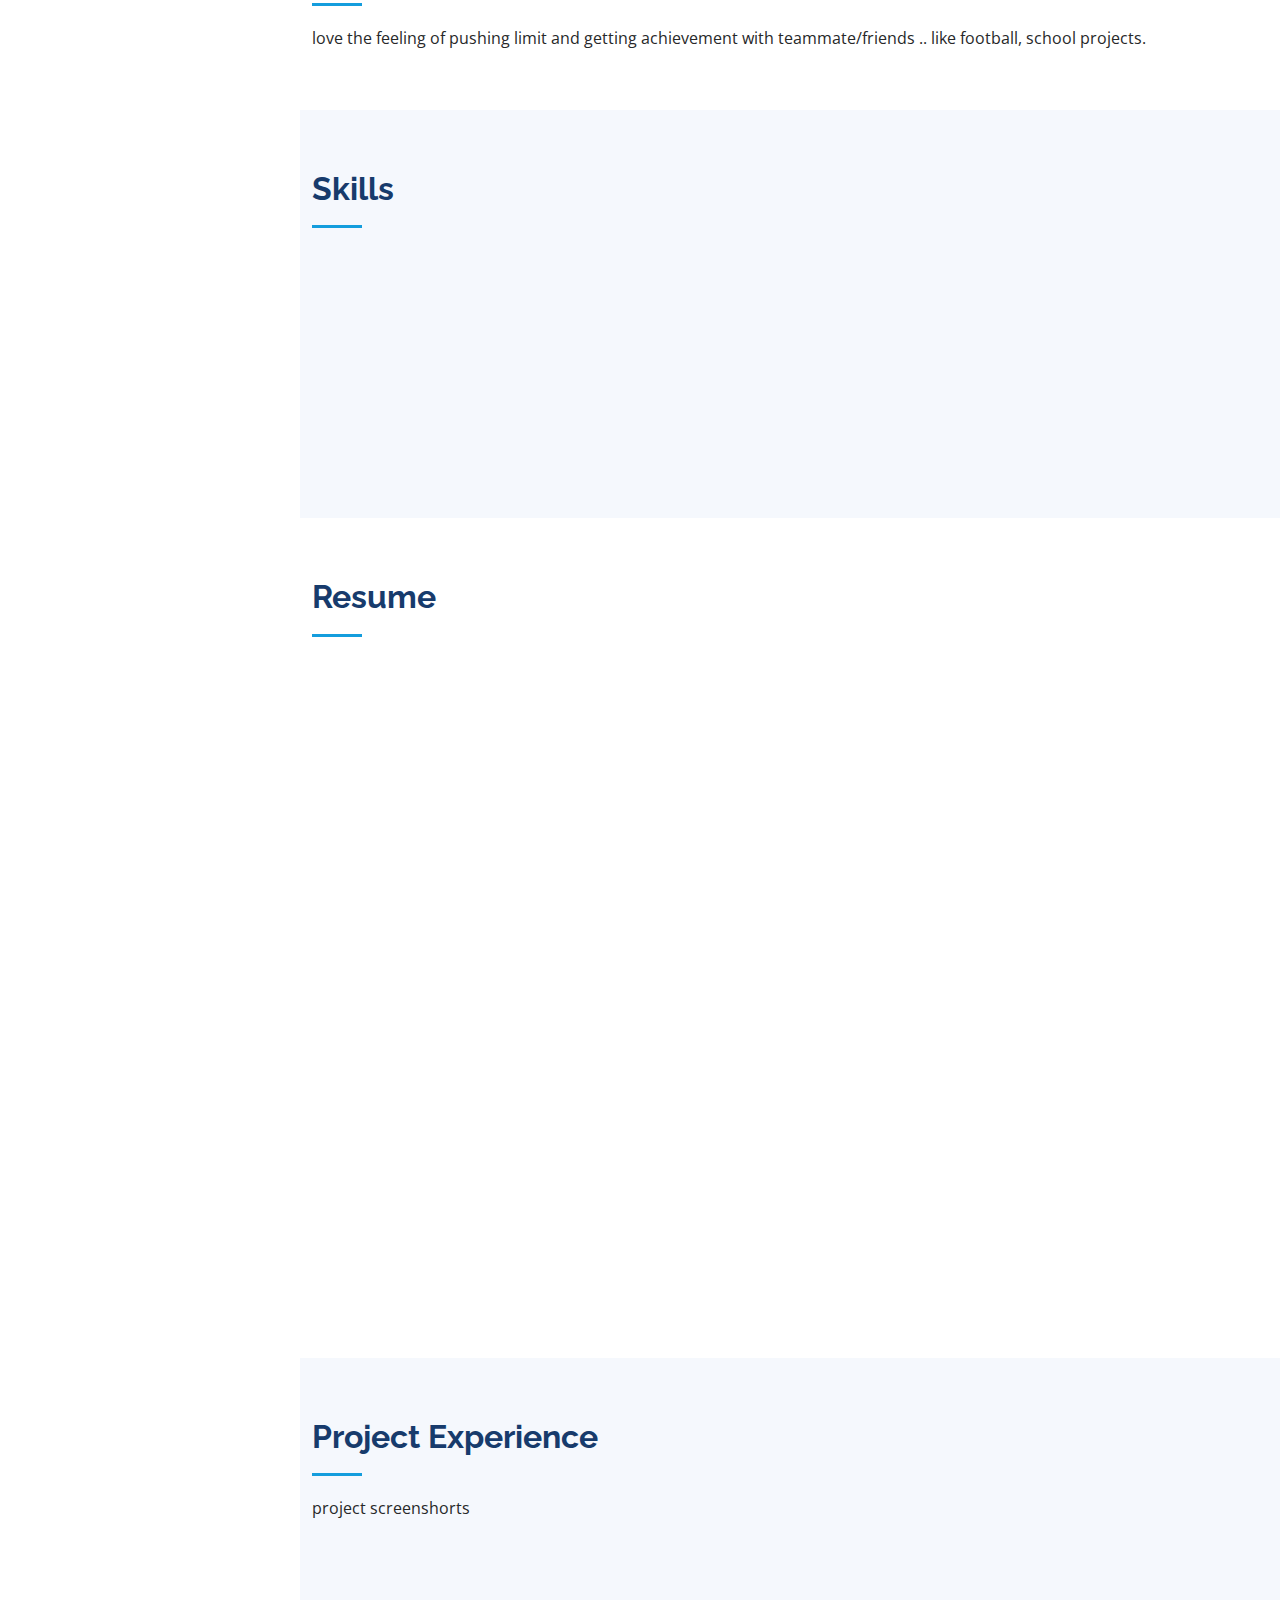
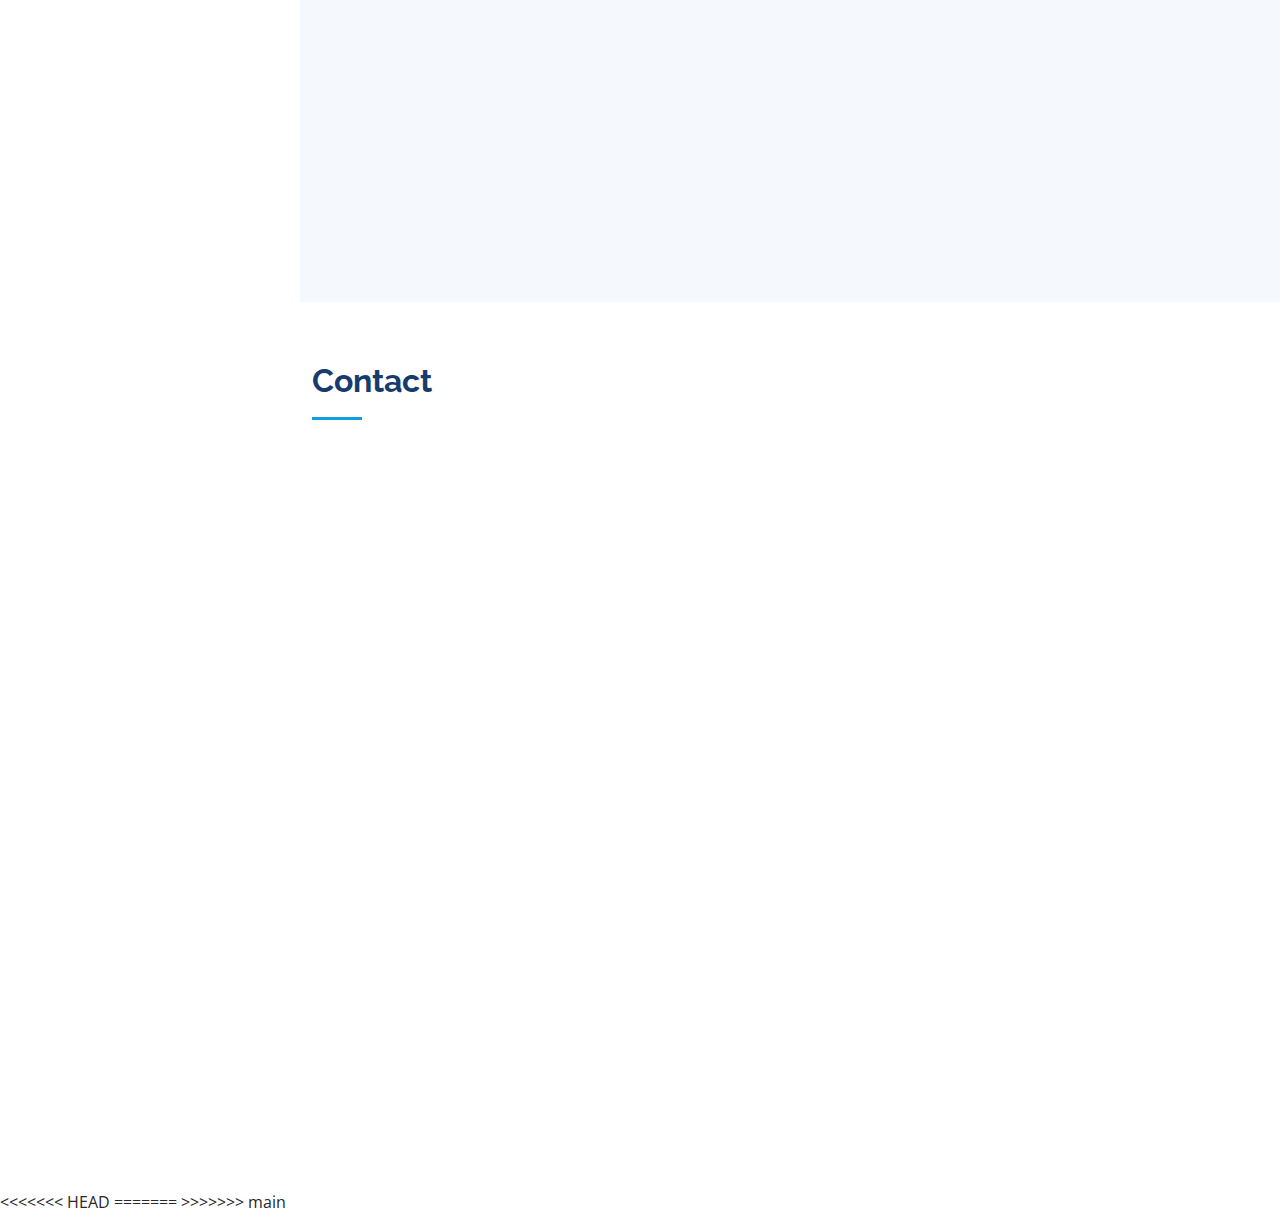
==== commit 7d3ad54e: "commit init 3" ====
--- a/index.html
+++ b/index.html
@@ -166,7 +166,7 @@
 
         <div class="section-title">
           <h2>Facts</h2>
-          <p>I know it crazy but i can eat Monhingar every morning</p>
+          <p>love the feeling of pushing limit and getting achievement with teammate/friends .. like football, school projects. </p>
         </div>
 
         <!-- <div class="row no-gutters">
@@ -729,4 +729,8 @@
 
 </body>
 
-</html>+<<<<<<< HEAD
+</html>
+=======
+</html>
+>>>>>>> main
